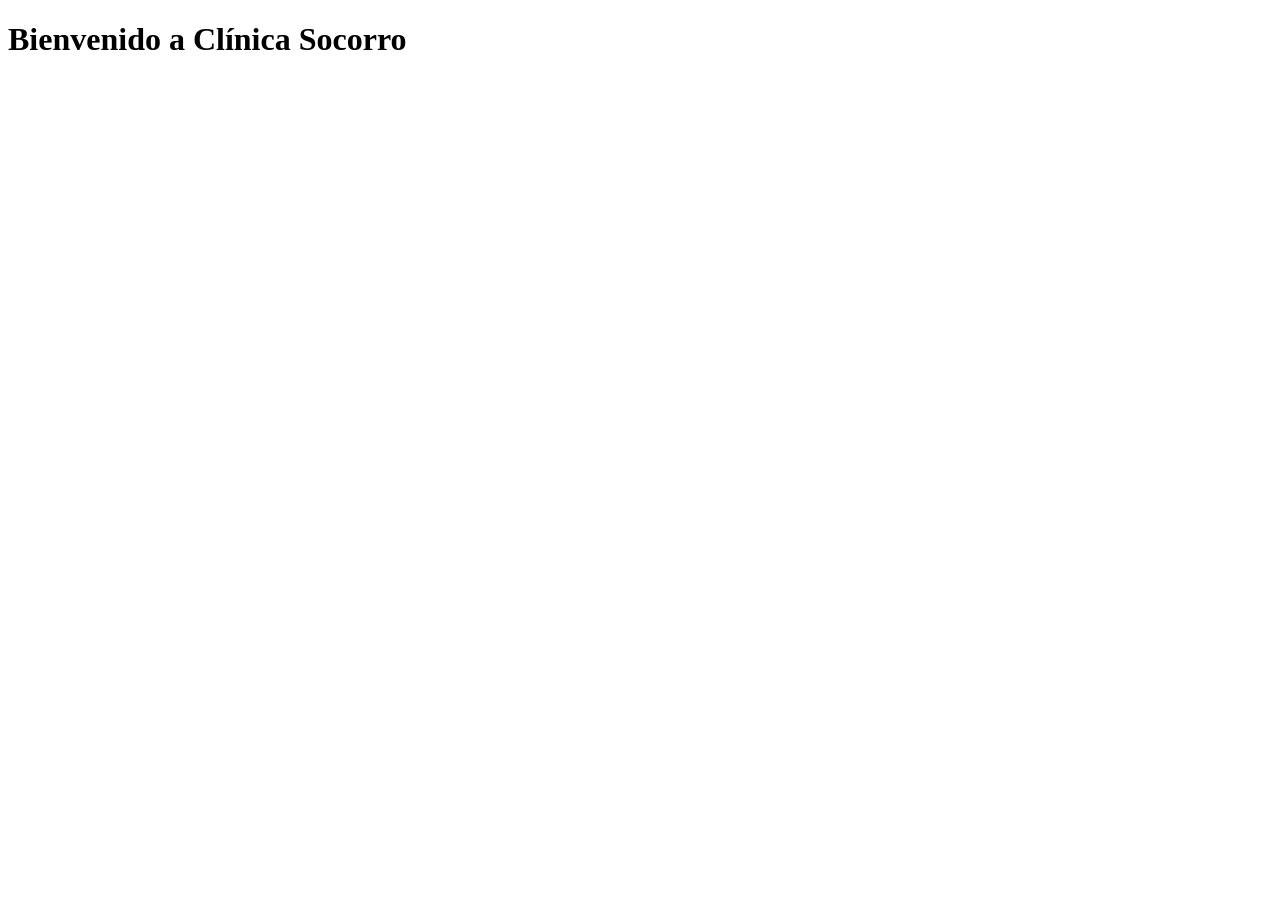
==== src/main/resources/templates/index.html @ fed302e6 "Primer commit" ====
<!DOCTYPE html>
<html xmlns:th="http://www.thymeleaf.org">
<head>
    <meta charset="UTF-8">
    <title>Clinica Socorro</title>
</head>
<body>

    <h1>Bienvenido a Clínica Socorro</h1>

</body>
</html>
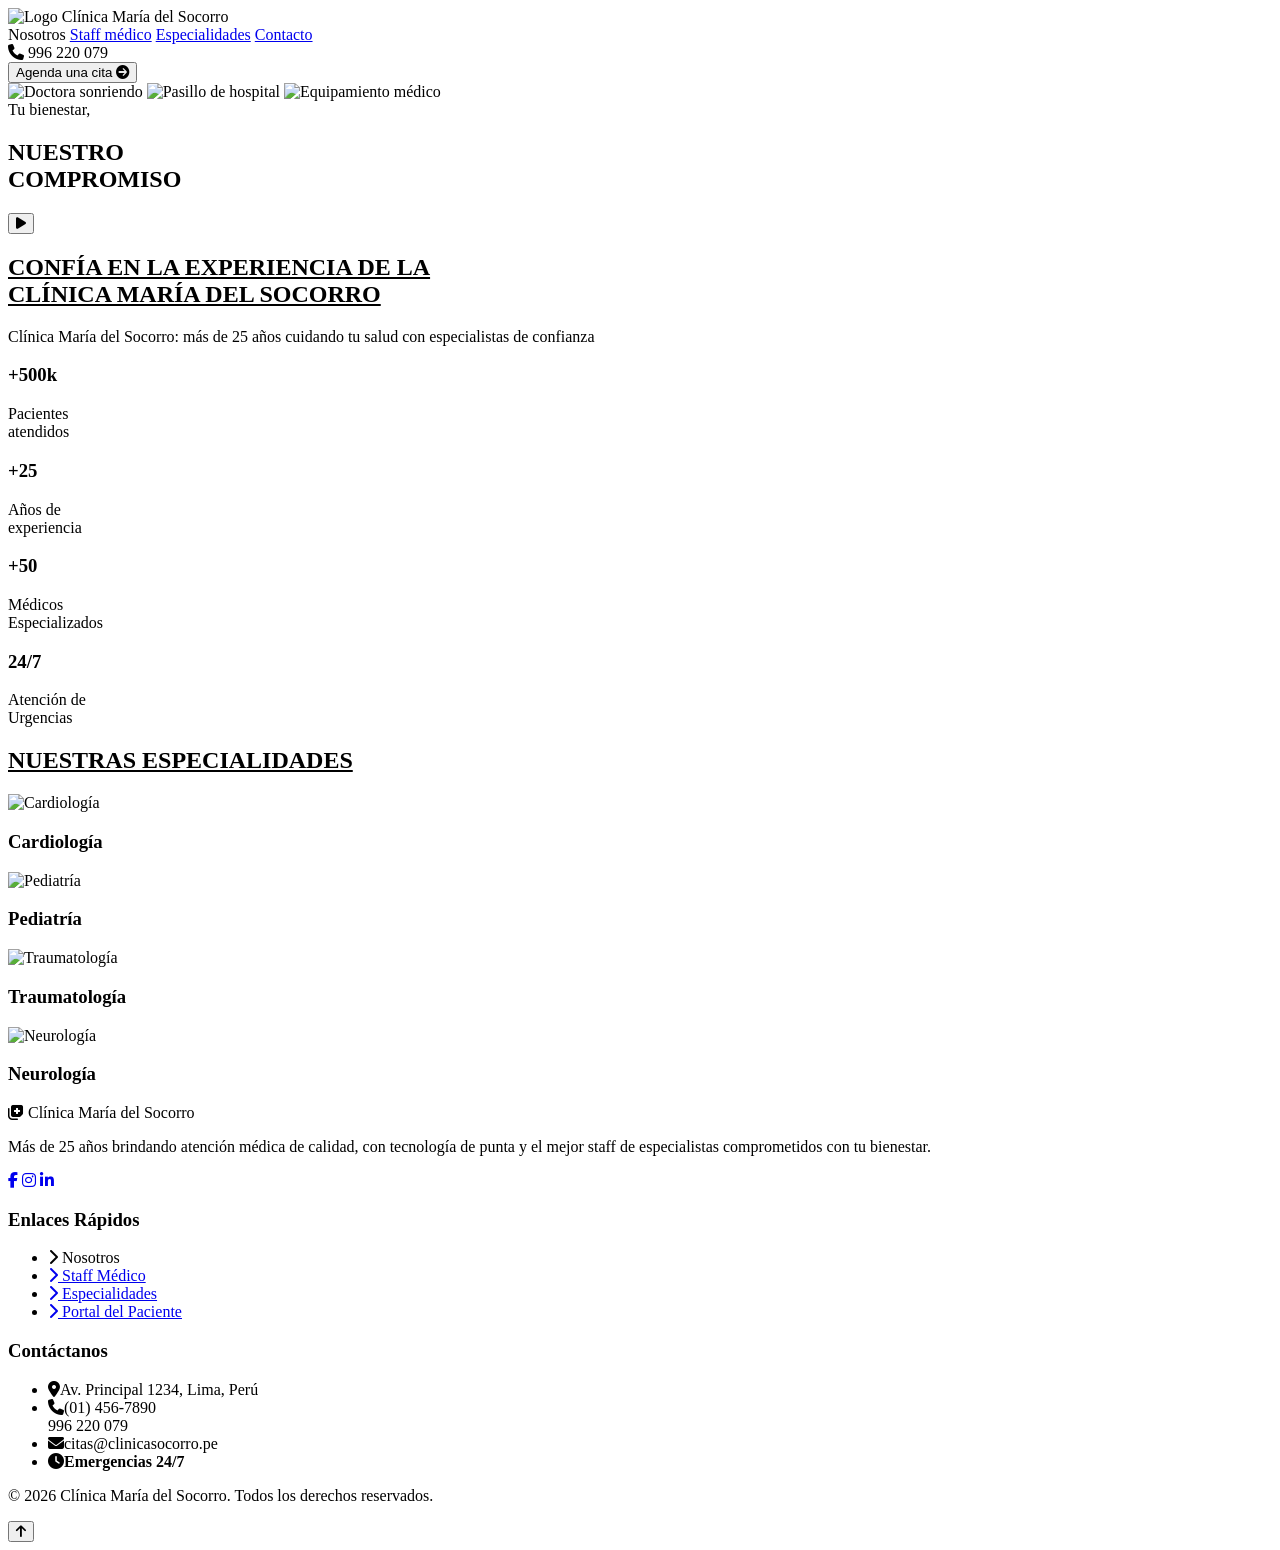
==== commit 96ac369f: "Add files via upload" ====
--- a/src/main/resources/templates/index.html
+++ b/src/main/resources/templates/index.html
@@ -1,12 +1,166 @@
 <!DOCTYPE html>
-<html xmlns:th="http://www.thymeleaf.org">
+<html lang="es" xmlns:th="http://www.thymeleaf.org">
 <head>
     <meta charset="UTF-8">
-    <title>Clinica Socorro</title>
+    <meta name="viewport" content="width=device-width, initial-scale=1.0">
+    <title>Clínica María del Socorro | Tu bienestar, nuestro compromiso</title>
+
+    <!-- Fuentes y estilos -->
+    <link href="https://fonts.googleapis.com/css2?family=Poppins:wght@300;400;500;600;700&display=swap" rel="stylesheet">
+    <link rel="stylesheet" href="https://cdnjs.cloudflare.com/ajax/libs/font-awesome/6.4.0/css/all.min.css">
+    <link rel="stylesheet" th:href="@{/css/styles.css(v=1.5)}">
 </head>
 <body>
 
-    <h1>Bienvenido a Clínica Socorro</h1>
+<!-- 1. Barra de Navegación -->
+<header class="navbar">
+    <a th:href="@{/}" class="logo">
+        <img th:src="@{/css/img/logo.png}" alt="Logo Clínica María del Socorro">
+    </a>
 
+    <nav class="nav-links-container">
+        <a th:href="@{/nosotros}">Nosotros</a>
+        <a href="#staff">Staff médico</a>
+        <a href="#especialidades">Especialidades</a>
+        <a href="#contacto">Contacto</a>
+    </nav>
+
+    <div class="nav-actions">
+        <div class="phone-contact">
+            <i class="fa-solid fa-phone"></i>
+            <span>996 220 079</span>
+        </div>
+        <button class="btn-primary">
+            Agenda una cita <i class="fa-solid fa-circle-arrow-right"></i>
+        </button>
+    </div>
+</header>
+
+<main>
+    <!-- 2. Hero Section -->
+    <section class="hero-section">
+        <div class="hero-images">
+            <img src="https://images.unsplash.com/photo-1579684385127-1ef15d508118?ixlib=rb-4.0.3&auto=format&fit=crop&w=600&q=80" alt="Doctora sonriendo" class="img-main">
+            <img src="https://images.unsplash.com/photo-1519494026892-80bbd2d6fd0d?ixlib=rb-4.0.3&auto=format&fit=crop&w=400&q=80" alt="Pasillo de hospital" class="img-sub-1">
+            <img src="https://images.unsplash.com/photo-1581595220892-b0739db3ba8c?ixlib=rb-4.0.3&auto=format&fit=crop&w=400&q=80" alt="Equipamiento médico" class="img-sub-2">
+        </div>
+
+        <div class="hero-text-block">
+            <div class="hero-content">
+                <span class="hero-subtitle">Tu bienestar,</span>
+                <h1 class="hero-title">NUESTRO<br>COMPROMISO</h1>
+            </div>
+            <button class="play-btn" aria-label="Reproducir video institucional">
+                <i class="fa-solid fa-play"></i>
+            </button>
+        </div>
+    </section>
+
+    <!-- 3. Sección de Estadísticas -->
+    <section class="stats-section">
+        <h2 class="section-title"><u>CONFÍA EN LA EXPERIENCIA DE LA<br>CLÍNICA MARÍA DEL SOCORRO</u></h2>
+        <p class="section-subtitle">Clínica María del Socorro: más de 25 años cuidando tu salud con especialistas de confianza</p>
+
+        <div class="stats-grid">
+            <article class="stat-card">
+                <h3 class="stat-number stat-salmon" th:text="${pacientes}">+500k</h3>
+                <p class="stat-label">Pacientes<br>atendidos</p>
+            </article>
+            <article class="stat-card">
+                <h3 class="stat-number stat-salmon" th:text="${experiencia}">+25</h3>
+                <p class="stat-label">Años de<br>experiencia</p>
+            </article>
+            <article class="stat-card">
+                <h3 class="stat-number stat-salmon" th:text="${medicos}">+50</h3>
+                <p class="stat-label">Médicos<br>Especializados</p>
+            </article>
+            <article class="stat-card">
+                <h3 class="stat-number stat-salmon" th:text="${urgencias}">24/7</h3>
+                <p class="stat-label">Atención de<br>Urgencias</p>
+            </article>
+        </div>
+    </section>
+
+    <!-- 4. Sección de Especialidades -->
+    <section class="specialties-section" id="especialidades">
+        <h2 class="section-title"><u>NUESTRAS ESPECIALIDADES</u></h2>
+
+        <div class="specialties-grid">
+            <article class="specialty-card">
+                <img src="https://images.unsplash.com/photo-1628348068343-c6a848d2b6dd?ixlib=rb-4.0.3&auto=format&fit=crop&w=400&q=80" alt="Cardiología">
+                <div class="specialty-info">
+                    <h3>Cardiología</h3>
+                </div>
+            </article>
+            <article class="specialty-card">
+                <img src="https://images.unsplash.com/photo-1584515933487-779824d29309?ixlib=rb-4.0.3&auto=format&fit=crop&w=400&q=80" alt="Pediatría">
+                <div class="specialty-info">
+                    <h3>Pediatría</h3>
+                </div>
+            </article>
+            <article class="specialty-card">
+                <img src="https://images.unsplash.com/photo-1579684453423-f84349ef60b0?ixlib=rb-4.0.3&auto=format&fit=crop&w=400&q=80" alt="Traumatología">
+                <div class="specialty-info">
+                    <h3>Traumatología</h3>
+                </div>
+            </article>
+            <article class="specialty-card">
+                <img src="https://images.unsplash.com/photo-1559839734-2b71ea197ec2?ixlib=rb-4.0.3&auto=format&fit=crop&w=400&q=80" alt="Neurología">
+                <div class="specialty-info">
+                    <h3>Neurología</h3>
+                </div>
+            </article>
+        </div>
+    </section>
+</main>
+
+<!-- 5. Footer (Pie de página) -->
+<footer class="footer">
+    <div class="footer-container">
+        <div class="footer-col brand-col">
+            <div class="logo footer-logo">
+                <i class="fa-solid fa-notes-medical"></i>
+                <span>Clínica María del Socorro</span>
+            </div>
+            <p class="footer-desc">Más de 25 años brindando atención médica de calidad, con tecnología de punta y el mejor staff de especialistas comprometidos con tu bienestar.</p>
+            <div class="social-links">
+                <a href="#" aria-label="Facebook"><i class="fa-brands fa-facebook-f"></i></a>
+                <a href="#" aria-label="Instagram"><i class="fa-brands fa-instagram"></i></a>
+                <a href="#" aria-label="LinkedIn"><i class="fa-brands fa-linkedin-in"></i></a>
+            </div>
+        </div>
+
+        <div class="footer-col links-col">
+            <h3>Enlaces Rápidos</h3>
+            <ul>
+                <li><a th:href="@{/nosotros}"><i class="fa-solid fa-chevron-right"></i> Nosotros</a></li>
+                <li><a href="#staff"><i class="fa-solid fa-chevron-right"></i> Staff Médico</a></li>
+                <li><a href="#especialidades"><i class="fa-solid fa-chevron-right"></i> Especialidades</a></li>
+                <li><a href="#contacto"><i class="fa-solid fa-chevron-right"></i> Portal del Paciente</a></li>
+            </ul>
+        </div>
+
+        <div class="footer-col contact-col">
+            <h3>Contáctanos</h3>
+            <ul>
+                <li><i class="fa-solid fa-location-dot"></i><span>Av. Principal 1234, Lima, Perú</span></li>
+                <li><i class="fa-solid fa-phone"></i><span>(01) 456-7890<br>996 220 079</span></li>
+                <li><i class="fa-solid fa-envelope"></i><span>citas@clinicasocorro.pe</span></li>
+                <li><i class="fa-solid fa-clock"></i><span><strong>Emergencias 24/7</strong></span></li>
+            </ul>
+        </div>
+    </div>
+    <div class="footer-bottom">
+        <p>&copy; 2026 Clínica María del Socorro. Todos los derechos reservados.</p>
+    </div>
+</footer>
+
+<!-- 6. Botón Flotante Scroll Top -->
+<button id="btnScrollTop" aria-label="Subir al inicio">
+    <i class="fa-solid fa-arrow-up"></i>
+</button>
+
+<!-- Archivo JS separado importado con Thymeleaf -->
+<script th:src="@{/css/js/main.js}"></script>
 </body>
 </html>
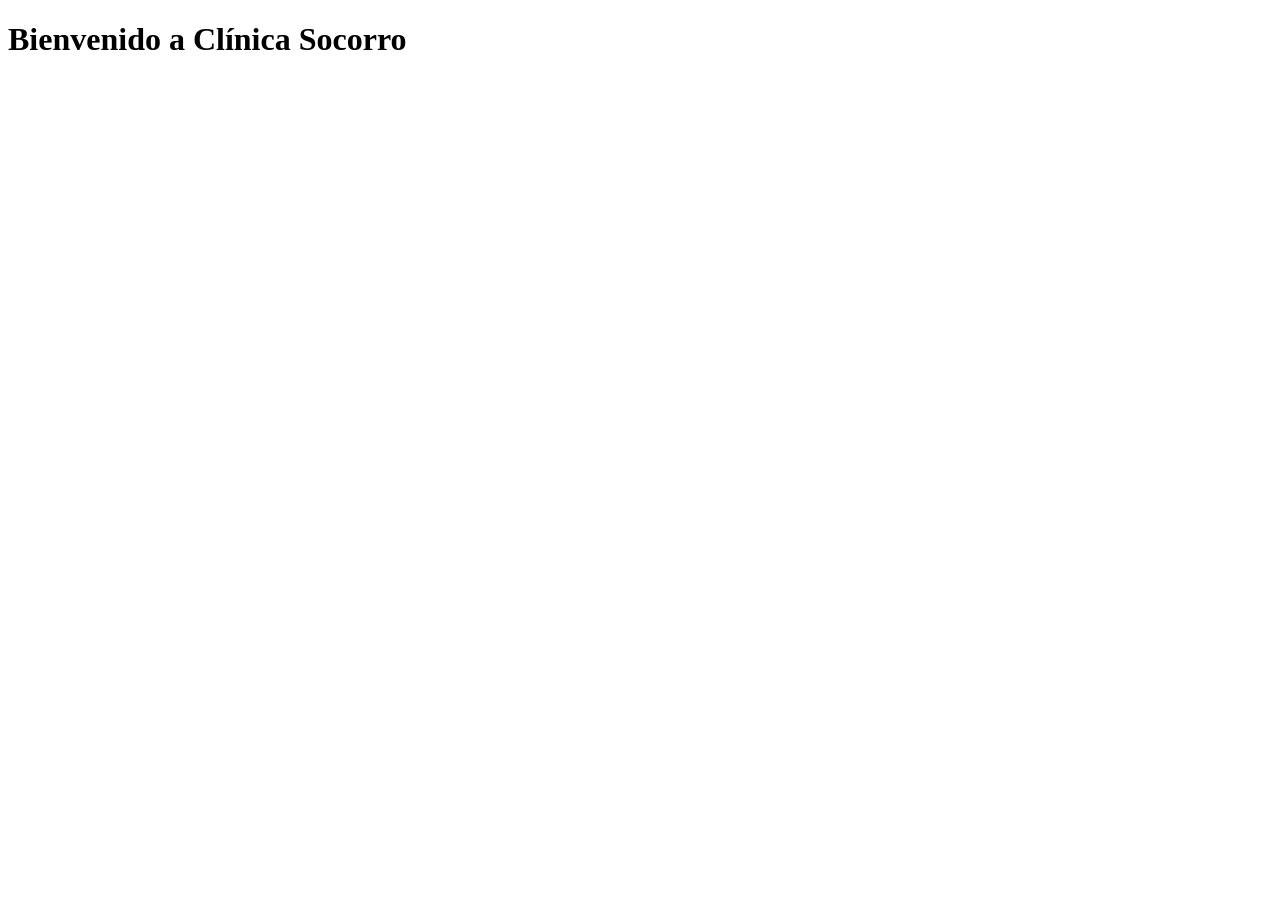
==== commit ec1d245c: "Add files via upload" ====
--- a/src/main/resources/templates/index.html
+++ b/src/main/resources/templates/index.html
@@ -1,166 +1,12 @@
 <!DOCTYPE html>
-<html lang="es" xmlns:th="http://www.thymeleaf.org">
+<html xmlns:th="http://www.thymeleaf.org">
 <head>
     <meta charset="UTF-8">
-    <meta name="viewport" content="width=device-width, initial-scale=1.0">
-    <title>Clínica María del Socorro | Tu bienestar, nuestro compromiso</title>
-
-    <!-- Fuentes y estilos -->
-    <link href="https://fonts.googleapis.com/css2?family=Poppins:wght@300;400;500;600;700&display=swap" rel="stylesheet">
-    <link rel="stylesheet" href="https://cdnjs.cloudflare.com/ajax/libs/font-awesome/6.4.0/css/all.min.css">
-    <link rel="stylesheet" th:href="@{/css/styles.css(v=1.5)}">
+    <title>Clinica Socorro</title>
 </head>
 <body>
 
-<!-- 1. Barra de Navegación -->
-<header class="navbar">
-    <a th:href="@{/}" class="logo">
-        <img th:src="@{/css/img/logo.png}" alt="Logo Clínica María del Socorro">
-    </a>
+    <h1>Bienvenido a Clínica Socorro</h1>
 
-    <nav class="nav-links-container">
-        <a th:href="@{/nosotros}">Nosotros</a>
-        <a href="#staff">Staff médico</a>
-        <a href="#especialidades">Especialidades</a>
-        <a href="#contacto">Contacto</a>
-    </nav>
-
-    <div class="nav-actions">
-        <div class="phone-contact">
-            <i class="fa-solid fa-phone"></i>
-            <span>996 220 079</span>
-        </div>
-        <button class="btn-primary">
-            Agenda una cita <i class="fa-solid fa-circle-arrow-right"></i>
-        </button>
-    </div>
-</header>
-
-<main>
-    <!-- 2. Hero Section -->
-    <section class="hero-section">
-        <div class="hero-images">
-            <img src="https://images.unsplash.com/photo-1579684385127-1ef15d508118?ixlib=rb-4.0.3&auto=format&fit=crop&w=600&q=80" alt="Doctora sonriendo" class="img-main">
-            <img src="https://images.unsplash.com/photo-1519494026892-80bbd2d6fd0d?ixlib=rb-4.0.3&auto=format&fit=crop&w=400&q=80" alt="Pasillo de hospital" class="img-sub-1">
-            <img src="https://images.unsplash.com/photo-1581595220892-b0739db3ba8c?ixlib=rb-4.0.3&auto=format&fit=crop&w=400&q=80" alt="Equipamiento médico" class="img-sub-2">
-        </div>
-
-        <div class="hero-text-block">
-            <div class="hero-content">
-                <span class="hero-subtitle">Tu bienestar,</span>
-                <h1 class="hero-title">NUESTRO<br>COMPROMISO</h1>
-            </div>
-            <button class="play-btn" aria-label="Reproducir video institucional">
-                <i class="fa-solid fa-play"></i>
-            </button>
-        </div>
-    </section>
-
-    <!-- 3. Sección de Estadísticas -->
-    <section class="stats-section">
-        <h2 class="section-title"><u>CONFÍA EN LA EXPERIENCIA DE LA<br>CLÍNICA MARÍA DEL SOCORRO</u></h2>
-        <p class="section-subtitle">Clínica María del Socorro: más de 25 años cuidando tu salud con especialistas de confianza</p>
-
-        <div class="stats-grid">
-            <article class="stat-card">
-                <h3 class="stat-number stat-salmon" th:text="${pacientes}">+500k</h3>
-                <p class="stat-label">Pacientes<br>atendidos</p>
-            </article>
-            <article class="stat-card">
-                <h3 class="stat-number stat-salmon" th:text="${experiencia}">+25</h3>
-                <p class="stat-label">Años de<br>experiencia</p>
-            </article>
-            <article class="stat-card">
-                <h3 class="stat-number stat-salmon" th:text="${medicos}">+50</h3>
-                <p class="stat-label">Médicos<br>Especializados</p>
-            </article>
-            <article class="stat-card">
-                <h3 class="stat-number stat-salmon" th:text="${urgencias}">24/7</h3>
-                <p class="stat-label">Atención de<br>Urgencias</p>
-            </article>
-        </div>
-    </section>
-
-    <!-- 4. Sección de Especialidades -->
-    <section class="specialties-section" id="especialidades">
-        <h2 class="section-title"><u>NUESTRAS ESPECIALIDADES</u></h2>
-
-        <div class="specialties-grid">
-            <article class="specialty-card">
-                <img src="https://images.unsplash.com/photo-1628348068343-c6a848d2b6dd?ixlib=rb-4.0.3&auto=format&fit=crop&w=400&q=80" alt="Cardiología">
-                <div class="specialty-info">
-                    <h3>Cardiología</h3>
-                </div>
-            </article>
-            <article class="specialty-card">
-                <img src="https://images.unsplash.com/photo-1584515933487-779824d29309?ixlib=rb-4.0.3&auto=format&fit=crop&w=400&q=80" alt="Pediatría">
-                <div class="specialty-info">
-                    <h3>Pediatría</h3>
-                </div>
-            </article>
-            <article class="specialty-card">
-                <img src="https://images.unsplash.com/photo-1579684453423-f84349ef60b0?ixlib=rb-4.0.3&auto=format&fit=crop&w=400&q=80" alt="Traumatología">
-                <div class="specialty-info">
-                    <h3>Traumatología</h3>
-                </div>
-            </article>
-            <article class="specialty-card">
-                <img src="https://images.unsplash.com/photo-1559839734-2b71ea197ec2?ixlib=rb-4.0.3&auto=format&fit=crop&w=400&q=80" alt="Neurología">
-                <div class="specialty-info">
-                    <h3>Neurología</h3>
-                </div>
-            </article>
-        </div>
-    </section>
-</main>
-
-<!-- 5. Footer (Pie de página) -->
-<footer class="footer">
-    <div class="footer-container">
-        <div class="footer-col brand-col">
-            <div class="logo footer-logo">
-                <i class="fa-solid fa-notes-medical"></i>
-                <span>Clínica María del Socorro</span>
-            </div>
-            <p class="footer-desc">Más de 25 años brindando atención médica de calidad, con tecnología de punta y el mejor staff de especialistas comprometidos con tu bienestar.</p>
-            <div class="social-links">
-                <a href="#" aria-label="Facebook"><i class="fa-brands fa-facebook-f"></i></a>
-                <a href="#" aria-label="Instagram"><i class="fa-brands fa-instagram"></i></a>
-                <a href="#" aria-label="LinkedIn"><i class="fa-brands fa-linkedin-in"></i></a>
-            </div>
-        </div>
-
-        <div class="footer-col links-col">
-            <h3>Enlaces Rápidos</h3>
-            <ul>
-                <li><a th:href="@{/nosotros}"><i class="fa-solid fa-chevron-right"></i> Nosotros</a></li>
-                <li><a href="#staff"><i class="fa-solid fa-chevron-right"></i> Staff Médico</a></li>
-                <li><a href="#especialidades"><i class="fa-solid fa-chevron-right"></i> Especialidades</a></li>
-                <li><a href="#contacto"><i class="fa-solid fa-chevron-right"></i> Portal del Paciente</a></li>
-            </ul>
-        </div>
-
-        <div class="footer-col contact-col">
-            <h3>Contáctanos</h3>
-            <ul>
-                <li><i class="fa-solid fa-location-dot"></i><span>Av. Principal 1234, Lima, Perú</span></li>
-                <li><i class="fa-solid fa-phone"></i><span>(01) 456-7890<br>996 220 079</span></li>
-                <li><i class="fa-solid fa-envelope"></i><span>citas@clinicasocorro.pe</span></li>
-                <li><i class="fa-solid fa-clock"></i><span><strong>Emergencias 24/7</strong></span></li>
-            </ul>
-        </div>
-    </div>
-    <div class="footer-bottom">
-        <p>&copy; 2026 Clínica María del Socorro. Todos los derechos reservados.</p>
-    </div>
-</footer>
-
-<!-- 6. Botón Flotante Scroll Top -->
-<button id="btnScrollTop" aria-label="Subir al inicio">
-    <i class="fa-solid fa-arrow-up"></i>
-</button>
-
-<!-- Archivo JS separado importado con Thymeleaf -->
-<script th:src="@{/css/js/main.js}"></script>
 </body>
 </html>
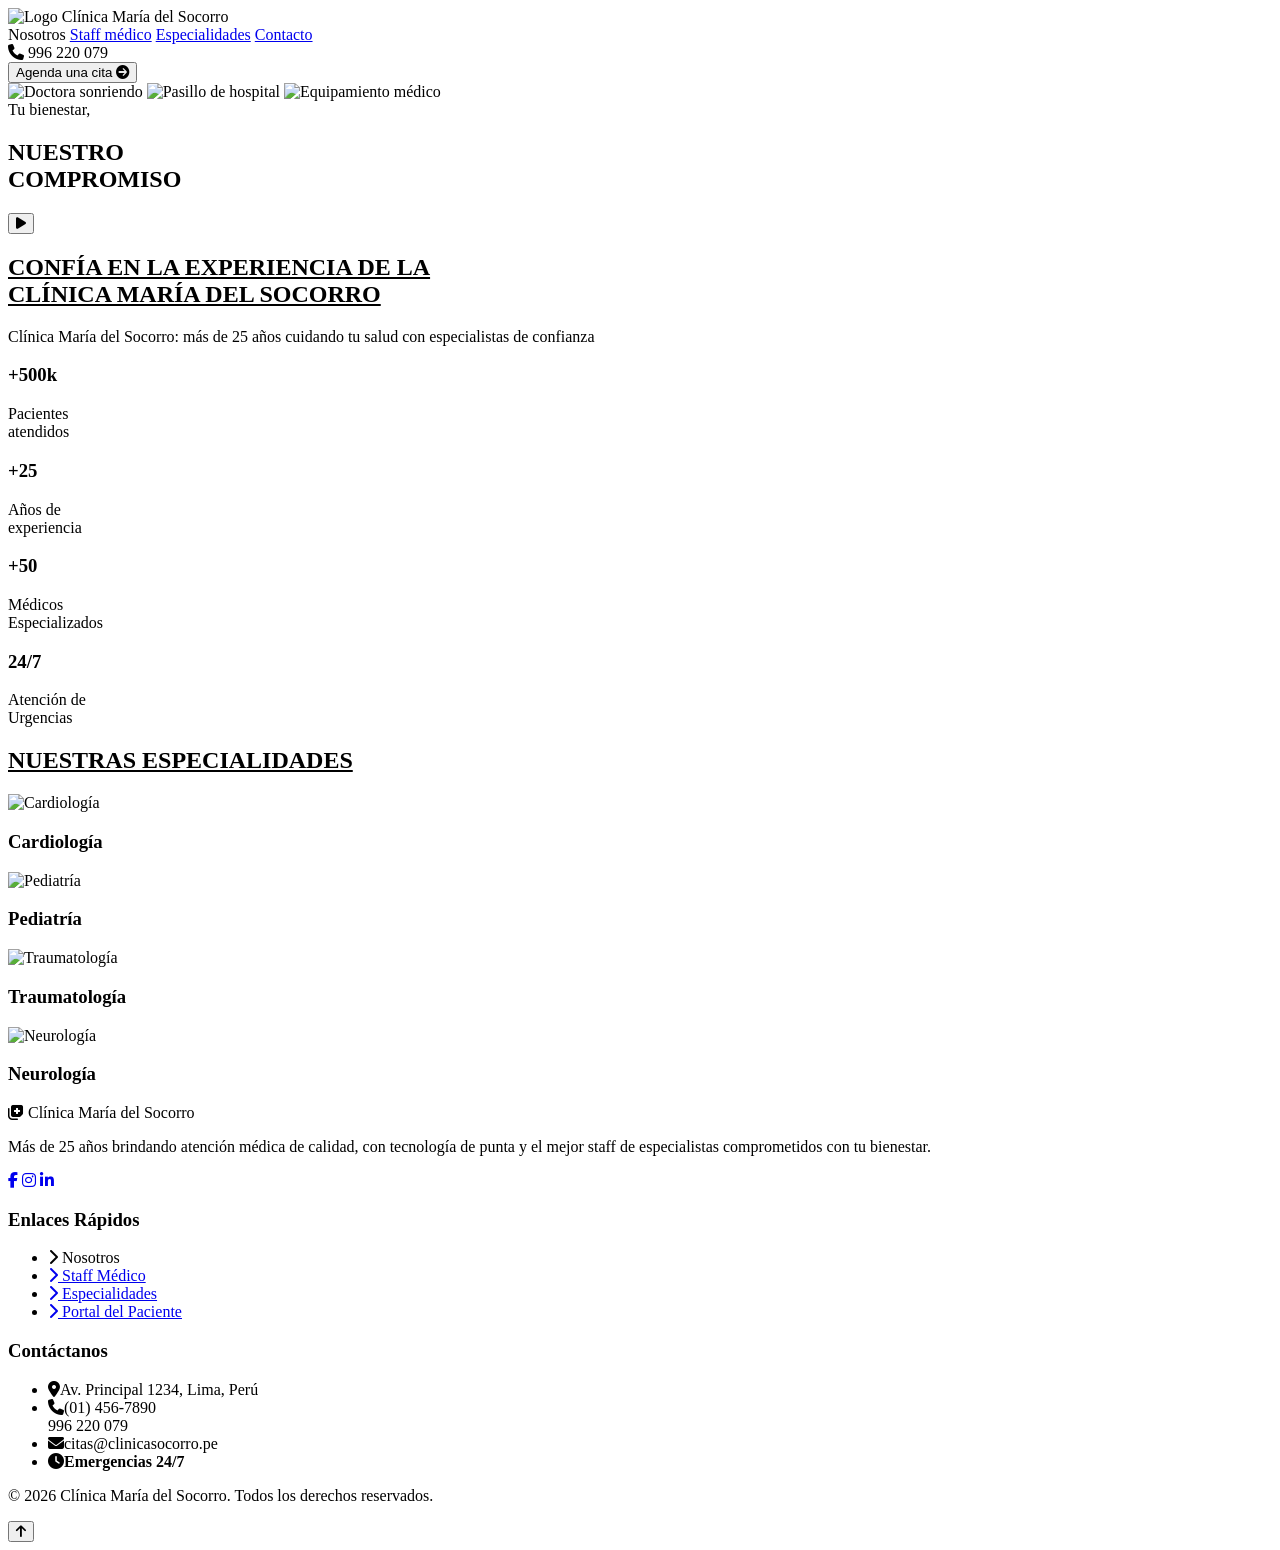
==== commit e6014219: "Visualizacion dei info general de la clinica" ====
--- a/src/main/resources/templates/index.html
+++ b/src/main/resources/templates/index.html
@@ -1,12 +1,166 @@
 <!DOCTYPE html>
-<html xmlns:th="http://www.thymeleaf.org">
+<html lang="es" xmlns:th="http://www.thymeleaf.org">
 <head>
     <meta charset="UTF-8">
-    <title>Clinica Socorro</title>
+    <meta name="viewport" content="width=device-width, initial-scale=1.0">
+    <title>Clínica María del Socorro | Tu bienestar, nuestro compromiso</title>
+
+    <!-- Fuentes y estilos -->
+    <link href="https://fonts.googleapis.com/css2?family=Poppins:wght@300;400;500;600;700&display=swap" rel="stylesheet">
+    <link rel="stylesheet" href="https://cdnjs.cloudflare.com/ajax/libs/font-awesome/6.4.0/css/all.min.css">
+    <link rel="stylesheet" th:href="@{/css/styles.css(v=1.5)}">
 </head>
 <body>
 
-    <h1>Bienvenido a Clínica Socorro</h1>
+<!-- 1. Barra de Navegación -->
+<header class="navbar">
+    <a th:href="@{/}" class="logo">
+        <img th:src="@{/css/img/logo.png}" alt="Logo Clínica María del Socorro">
+    </a>
 
+    <nav class="nav-links-container">
+        <a th:href="@{/nosotros}">Nosotros</a>
+        <a href="#staff">Staff médico</a>
+        <a href="#especialidades">Especialidades</a>
+        <a href="#contacto">Contacto</a>
+    </nav>
+
+    <div class="nav-actions">
+        <div class="phone-contact">
+            <i class="fa-solid fa-phone"></i>
+            <span>996 220 079</span>
+        </div>
+        <button class="btn-primary">
+            Agenda una cita <i class="fa-solid fa-circle-arrow-right"></i>
+        </button>
+    </div>
+</header>
+
+<main>
+    <!-- 2. Hero Section -->
+    <section class="hero-section">
+        <div class="hero-images">
+            <img src="https://images.unsplash.com/photo-1579684385127-1ef15d508118?ixlib=rb-4.0.3&auto=format&fit=crop&w=600&q=80" alt="Doctora sonriendo" class="img-main">
+            <img src="https://images.unsplash.com/photo-1519494026892-80bbd2d6fd0d?ixlib=rb-4.0.3&auto=format&fit=crop&w=400&q=80" alt="Pasillo de hospital" class="img-sub-1">
+            <img src="https://images.unsplash.com/photo-1581595220892-b0739db3ba8c?ixlib=rb-4.0.3&auto=format&fit=crop&w=400&q=80" alt="Equipamiento médico" class="img-sub-2">
+        </div>
+
+        <div class="hero-text-block">
+            <div class="hero-content">
+                <span class="hero-subtitle">Tu bienestar,</span>
+                <h1 class="hero-title">NUESTRO<br>COMPROMISO</h1>
+            </div>
+            <button class="play-btn" aria-label="Reproducir video institucional">
+                <i class="fa-solid fa-play"></i>
+            </button>
+        </div>
+    </section>
+
+    <!-- 3. Sección de Estadísticas -->
+    <section class="stats-section">
+        <h2 class="section-title"><u>CONFÍA EN LA EXPERIENCIA DE LA<br>CLÍNICA MARÍA DEL SOCORRO</u></h2>
+        <p class="section-subtitle">Clínica María del Socorro: más de 25 años cuidando tu salud con especialistas de confianza</p>
+
+        <div class="stats-grid">
+            <article class="stat-card">
+                <h3 class="stat-number stat-salmon" th:text="${pacientes}">+500k</h3>
+                <p class="stat-label">Pacientes<br>atendidos</p>
+            </article>
+            <article class="stat-card">
+                <h3 class="stat-number stat-salmon" th:text="${experiencia}">+25</h3>
+                <p class="stat-label">Años de<br>experiencia</p>
+            </article>
+            <article class="stat-card">
+                <h3 class="stat-number stat-salmon" th:text="${medicos}">+50</h3>
+                <p class="stat-label">Médicos<br>Especializados</p>
+            </article>
+            <article class="stat-card">
+                <h3 class="stat-number stat-salmon" th:text="${urgencias}">24/7</h3>
+                <p class="stat-label">Atención de<br>Urgencias</p>
+            </article>
+        </div>
+    </section>
+
+    <!-- 4. Sección de Especialidades -->
+    <section class="specialties-section" id="especialidades">
+        <h2 class="section-title"><u>NUESTRAS ESPECIALIDADES</u></h2>
+
+        <div class="specialties-grid">
+            <article class="specialty-card">
+                <img src="https://images.unsplash.com/photo-1628348068343-c6a848d2b6dd?ixlib=rb-4.0.3&auto=format&fit=crop&w=400&q=80" alt="Cardiología">
+                <div class="specialty-info">
+                    <h3>Cardiología</h3>
+                </div>
+            </article>
+            <article class="specialty-card">
+                <img src="https://images.unsplash.com/photo-1584515933487-779824d29309?ixlib=rb-4.0.3&auto=format&fit=crop&w=400&q=80" alt="Pediatría">
+                <div class="specialty-info">
+                    <h3>Pediatría</h3>
+                </div>
+            </article>
+            <article class="specialty-card">
+                <img src="https://images.unsplash.com/photo-1579684453423-f84349ef60b0?ixlib=rb-4.0.3&auto=format&fit=crop&w=400&q=80" alt="Traumatología">
+                <div class="specialty-info">
+                    <h3>Traumatología</h3>
+                </div>
+            </article>
+            <article class="specialty-card">
+                <img src="https://images.unsplash.com/photo-1559839734-2b71ea197ec2?ixlib=rb-4.0.3&auto=format&fit=crop&w=400&q=80" alt="Neurología">
+                <div class="specialty-info">
+                    <h3>Neurología</h3>
+                </div>
+            </article>
+        </div>
+    </section>
+</main>
+
+<!-- 5. Footer (Pie de página) -->
+<footer class="footer">
+    <div class="footer-container">
+        <div class="footer-col brand-col">
+            <div class="logo footer-logo">
+                <i class="fa-solid fa-notes-medical"></i>
+                <span>Clínica María del Socorro</span>
+            </div>
+            <p class="footer-desc">Más de 25 años brindando atención médica de calidad, con tecnología de punta y el mejor staff de especialistas comprometidos con tu bienestar.</p>
+            <div class="social-links">
+                <a href="#" aria-label="Facebook"><i class="fa-brands fa-facebook-f"></i></a>
+                <a href="#" aria-label="Instagram"><i class="fa-brands fa-instagram"></i></a>
+                <a href="#" aria-label="LinkedIn"><i class="fa-brands fa-linkedin-in"></i></a>
+            </div>
+        </div>
+
+        <div class="footer-col links-col">
+            <h3>Enlaces Rápidos</h3>
+            <ul>
+                <li><a th:href="@{/nosotros}"><i class="fa-solid fa-chevron-right"></i> Nosotros</a></li>
+                <li><a href="#staff"><i class="fa-solid fa-chevron-right"></i> Staff Médico</a></li>
+                <li><a href="#especialidades"><i class="fa-solid fa-chevron-right"></i> Especialidades</a></li>
+                <li><a href="#contacto"><i class="fa-solid fa-chevron-right"></i> Portal del Paciente</a></li>
+            </ul>
+        </div>
+
+        <div class="footer-col contact-col">
+            <h3>Contáctanos</h3>
+            <ul>
+                <li><i class="fa-solid fa-location-dot"></i><span>Av. Principal 1234, Lima, Perú</span></li>
+                <li><i class="fa-solid fa-phone"></i><span>(01) 456-7890<br>996 220 079</span></li>
+                <li><i class="fa-solid fa-envelope"></i><span>citas@clinicasocorro.pe</span></li>
+                <li><i class="fa-solid fa-clock"></i><span><strong>Emergencias 24/7</strong></span></li>
+            </ul>
+        </div>
+    </div>
+    <div class="footer-bottom">
+        <p>&copy; 2026 Clínica María del Socorro. Todos los derechos reservados.</p>
+    </div>
+</footer>
+
+<!-- 6. Botón Flotante Scroll Top -->
+<button id="btnScrollTop" aria-label="Subir al inicio">
+    <i class="fa-solid fa-arrow-up"></i>
+</button>
+
+<!-- Archivo JS separado importado con Thymeleaf -->
+<script th:src="@{/css/js/main.js}"></script>
 </body>
 </html>
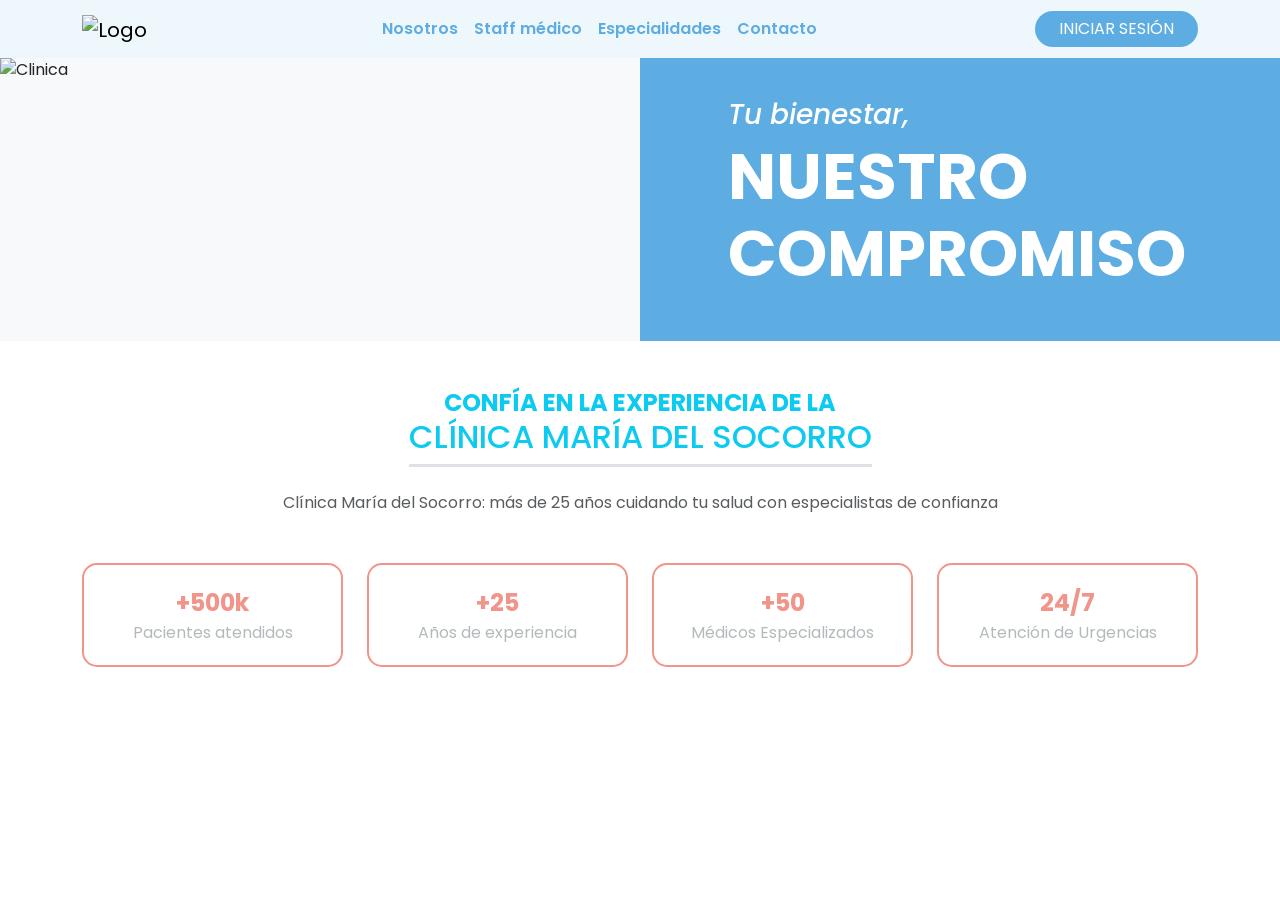
==== commit 1b7fb499: "VistaDeStafMedico" ====
--- a/src/main/resources/templates/index.html
+++ b/src/main/resources/templates/index.html
@@ -1,166 +1,96 @@
 <!DOCTYPE html>
-<html lang="es" xmlns:th="http://www.thymeleaf.org">
+<html xmlns:th="http://www.thymeleaf.org">
 <head>
     <meta charset="UTF-8">
     <meta name="viewport" content="width=device-width, initial-scale=1.0">
-    <title>Clínica María del Socorro | Tu bienestar, nuestro compromiso</title>
-
-    <!-- Fuentes y estilos -->
-    <link href="https://fonts.googleapis.com/css2?family=Poppins:wght@300;400;500;600;700&display=swap" rel="stylesheet">
-    <link rel="stylesheet" href="https://cdnjs.cloudflare.com/ajax/libs/font-awesome/6.4.0/css/all.min.css">
-    <link rel="stylesheet" th:href="@{/css/styles.css(v=1.5)}">
+    <title>Clínica María del Socorro</title>
+    <link href="https://cdn.jsdelivr.net/npm/bootstrap@5.3.0/dist/css/bootstrap.min.css" rel="stylesheet">
+    <link href="https://fonts.googleapis.com/css2?family=Poppins:wght@400;600;700&display=swap" rel="stylesheet">
+    <style>
+        body { font-family: 'Poppins', sans-serif; }
+        .navbar { background-color: #eef7fb; }
+        .nav-link { color: #5dade2 !important; font-weight: 600; }
+        .btn-primary-custom { background-color: #5dade2; border: none; color: white; border-radius: 20px; }
+        .hero-section { background-color: #f8f9fa; padding: 0; position: relative; overflow: hidden; }
+        .hero-banner { background-color: #5dade2; color: white; padding: 40px; border-radius: 0; }
+        .text-pink { color: #f1948a; }
+        .stat-card { border: 2px solid #f1948a; border-radius: 15px; padding: 20px; text-align: center; color: #b2babb; }
+        .stat-number { color: #f1948a; font-weight: 700; font-size: 1.5rem; display: block; }
+    </style>
 </head>
 <body>
 
-<!-- 1. Barra de Navegación -->
-<header class="navbar">
-    <a th:href="@{/}" class="logo">
-        <img th:src="@{/css/img/logo.png}" alt="Logo Clínica María del Socorro">
-    </a>
-
-    <nav class="nav-links-container">
-        <a th:href="@{/nosotros}">Nosotros</a>
-        <a href="#staff">Staff médico</a>
-        <a href="#especialidades">Especialidades</a>
-        <a href="#contacto">Contacto</a>
+    <nav class="navbar navbar-expand-lg sticky-top">
+        <div class="container">
+            <a class="navbar-brand" href="#">
+                <img src="https://via.placeholder.com/150x50?text=Logo+Clinica" alt="Logo" height="50">
+            </a>
+            <div class="collapse navbar-collapse justify-content-center">
+                <ul class="navbar-nav">
+                    <li class="nav-item"><a class="nav-link" href="#">Nosotros</a></li>
+                    <li class="nav-item"><a class="nav-link" th:href="@{/staff}">Staff médico</a></li>
+                    <li class="nav-item"><a class="nav-link" href="#">Especialidades</a></li>
+                    <li class="nav-item"><a class="nav-link" href="#">Contacto</a></li>
+                </ul>
+            </div>
+            <div class="d-flex align-items-center">
+                <!-- <span class="me-3 text-muted">996 220 079</span> -->
+                <!-- <button class="btn btn-primary-custom px-4">INICIAR SESIÓN</button> -->
+                <a th:href="@{/login}" class="btn btn-primary-custom px-4 text-decoration-none">INICIAR SESIÓN</a>
+            </div>
+        </div>
     </nav>
 
-    <div class="nav-actions">
-        <div class="phone-contact">
-            <i class="fa-solid fa-phone"></i>
-            <span>996 220 079</span>
-        </div>
-        <button class="btn-primary">
-            Agenda una cita <i class="fa-solid fa-circle-arrow-right"></i>
-        </button>
-    </div>
-</header>
-
-<main>
-    <!-- 2. Hero Section -->
     <section class="hero-section">
-        <div class="hero-images">
-            <img src="https://images.unsplash.com/photo-1579684385127-1ef15d508118?ixlib=rb-4.0.3&auto=format&fit=crop&w=600&q=80" alt="Doctora sonriendo" class="img-main">
-            <img src="https://images.unsplash.com/photo-1519494026892-80bbd2d6fd0d?ixlib=rb-4.0.3&auto=format&fit=crop&w=400&q=80" alt="Pasillo de hospital" class="img-sub-1">
-            <img src="https://images.unsplash.com/photo-1581595220892-b0739db3ba8c?ixlib=rb-4.0.3&auto=format&fit=crop&w=400&q=80" alt="Equipamiento médico" class="img-sub-2">
-        </div>
-
-        <div class="hero-text-block">
-            <div class="hero-content">
-                <span class="hero-subtitle">Tu bienestar,</span>
-                <h1 class="hero-title">NUESTRO<br>COMPROMISO</h1>
+        <div class="container-fluid p-0">
+            <div class="row g-0">
+                <div class="col-md-6">
+                    <img src="https://via.placeholder.com/800x600?text=Imagen+Clinica" class="img-fluid w-100" alt="Clinica">
+                </div>
+                <div class="col-md-6 d-flex align-items-center hero-banner">
+                    <div class="ps-5">
+                        <h3 class="fst-italic">Tu bienestar,</h3>
+                        <h1 class="display-3 fw-bold">NUESTRO COMPROMISO</h1>
+                    </div>
+                </div>
             </div>
-            <button class="play-btn" aria-label="Reproducir video institucional">
-                <i class="fa-solid fa-play"></i>
-            </button>
         </div>
     </section>
 
-    <!-- 3. Sección de Estadísticas -->
-    <section class="stats-section">
-        <h2 class="section-title"><u>CONFÍA EN LA EXPERIENCIA DE LA<br>CLÍNICA MARÍA DEL SOCORRO</u></h2>
-        <p class="section-subtitle">Clínica María del Socorro: más de 25 años cuidando tu salud con especialistas de confianza</p>
-
-        <div class="stats-grid">
-            <article class="stat-card">
-                <h3 class="stat-number stat-salmon" th:text="${pacientes}">+500k</h3>
-                <p class="stat-label">Pacientes<br>atendidos</p>
-            </article>
-            <article class="stat-card">
-                <h3 class="stat-number stat-salmon" th:text="${experiencia}">+25</h3>
-                <p class="stat-label">Años de<br>experiencia</p>
-            </article>
-            <article class="stat-card">
-                <h3 class="stat-number stat-salmon" th:text="${medicos}">+50</h3>
-                <p class="stat-label">Médicos<br>Especializados</p>
-            </article>
-            <article class="stat-card">
-                <h3 class="stat-number stat-salmon" th:text="${urgencias}">24/7</h3>
-                <p class="stat-label">Atención de<br>Urgencias</p>
-            </article>
+    <section class="container my-5 text-center">
+        <h4 class="text-info fw-bold text-uppercase border-bottom d-inline-block pb-2 mb-4" style="border-width: 3px !important;">
+            Confía en la experiencia de la <br> <span class="h2">CLÍNICA MARÍA DEL SOCORRO</span>
+        </h4>
+        <p class="text-muted mb-5">Clínica María del Socorro: más de 25 años cuidando tu salud con especialistas de confianza</p>
+        
+        <div class="row g-4">
+            <div class="col-6 col-md-3">
+                <div class="stat-card">
+                    <span class="stat-number">+500k</span>
+                    Pacientes atendidos
+                </div>
+            </div>
+            <div class="col-6 col-md-3">
+                <div class="stat-card">
+                    <span class="stat-number">+25</span>
+                    Años de experiencia
+                </div>
+            </div>
+            <div class="col-6 col-md-3">
+                <div class="stat-card">
+                    <span class="stat-number">+50</span>
+                    Médicos Especializados
+                </div>
+            </div>
+            <div class="col-6 col-md-3">
+                <div class="stat-card">
+                    <span class="stat-number">24/7</span>
+                    Atención de Urgencias
+                </div>
+            </div>
         </div>
     </section>
 
-    <!-- 4. Sección de Especialidades -->
-    <section class="specialties-section" id="especialidades">
-        <h2 class="section-title"><u>NUESTRAS ESPECIALIDADES</u></h2>
-
-        <div class="specialties-grid">
-            <article class="specialty-card">
-                <img src="https://images.unsplash.com/photo-1628348068343-c6a848d2b6dd?ixlib=rb-4.0.3&auto=format&fit=crop&w=400&q=80" alt="Cardiología">
-                <div class="specialty-info">
-                    <h3>Cardiología</h3>
-                </div>
-            </article>
-            <article class="specialty-card">
-                <img src="https://images.unsplash.com/photo-1584515933487-779824d29309?ixlib=rb-4.0.3&auto=format&fit=crop&w=400&q=80" alt="Pediatría">
-                <div class="specialty-info">
-                    <h3>Pediatría</h3>
-                </div>
-            </article>
-            <article class="specialty-card">
-                <img src="https://images.unsplash.com/photo-1579684453423-f84349ef60b0?ixlib=rb-4.0.3&auto=format&fit=crop&w=400&q=80" alt="Traumatología">
-                <div class="specialty-info">
-                    <h3>Traumatología</h3>
-                </div>
-            </article>
-            <article class="specialty-card">
-                <img src="https://images.unsplash.com/photo-1559839734-2b71ea197ec2?ixlib=rb-4.0.3&auto=format&fit=crop&w=400&q=80" alt="Neurología">
-                <div class="specialty-info">
-                    <h3>Neurología</h3>
-                </div>
-            </article>
-        </div>
-    </section>
-</main>
-
-<!-- 5. Footer (Pie de página) -->
-<footer class="footer">
-    <div class="footer-container">
-        <div class="footer-col brand-col">
-            <div class="logo footer-logo">
-                <i class="fa-solid fa-notes-medical"></i>
-                <span>Clínica María del Socorro</span>
-            </div>
-            <p class="footer-desc">Más de 25 años brindando atención médica de calidad, con tecnología de punta y el mejor staff de especialistas comprometidos con tu bienestar.</p>
-            <div class="social-links">
-                <a href="#" aria-label="Facebook"><i class="fa-brands fa-facebook-f"></i></a>
-                <a href="#" aria-label="Instagram"><i class="fa-brands fa-instagram"></i></a>
-                <a href="#" aria-label="LinkedIn"><i class="fa-brands fa-linkedin-in"></i></a>
-            </div>
-        </div>
-
-        <div class="footer-col links-col">
-            <h3>Enlaces Rápidos</h3>
-            <ul>
-                <li><a th:href="@{/nosotros}"><i class="fa-solid fa-chevron-right"></i> Nosotros</a></li>
-                <li><a href="#staff"><i class="fa-solid fa-chevron-right"></i> Staff Médico</a></li>
-                <li><a href="#especialidades"><i class="fa-solid fa-chevron-right"></i> Especialidades</a></li>
-                <li><a href="#contacto"><i class="fa-solid fa-chevron-right"></i> Portal del Paciente</a></li>
-            </ul>
-        </div>
-
-        <div class="footer-col contact-col">
-            <h3>Contáctanos</h3>
-            <ul>
-                <li><i class="fa-solid fa-location-dot"></i><span>Av. Principal 1234, Lima, Perú</span></li>
-                <li><i class="fa-solid fa-phone"></i><span>(01) 456-7890<br>996 220 079</span></li>
-                <li><i class="fa-solid fa-envelope"></i><span>citas@clinicasocorro.pe</span></li>
-                <li><i class="fa-solid fa-clock"></i><span><strong>Emergencias 24/7</strong></span></li>
-            </ul>
-        </div>
-    </div>
-    <div class="footer-bottom">
-        <p>&copy; 2026 Clínica María del Socorro. Todos los derechos reservados.</p>
-    </div>
-</footer>
-
-<!-- 6. Botón Flotante Scroll Top -->
-<button id="btnScrollTop" aria-label="Subir al inicio">
-    <i class="fa-solid fa-arrow-up"></i>
-</button>
-
-<!-- Archivo JS separado importado con Thymeleaf -->
-<script th:src="@{/css/js/main.js}"></script>
+    <script src="https://cdn.jsdelivr.net/npm/bootstrap@5.3.0/dist/js/bootstrap.bundle.min.js"></script>
 </body>
 </html>
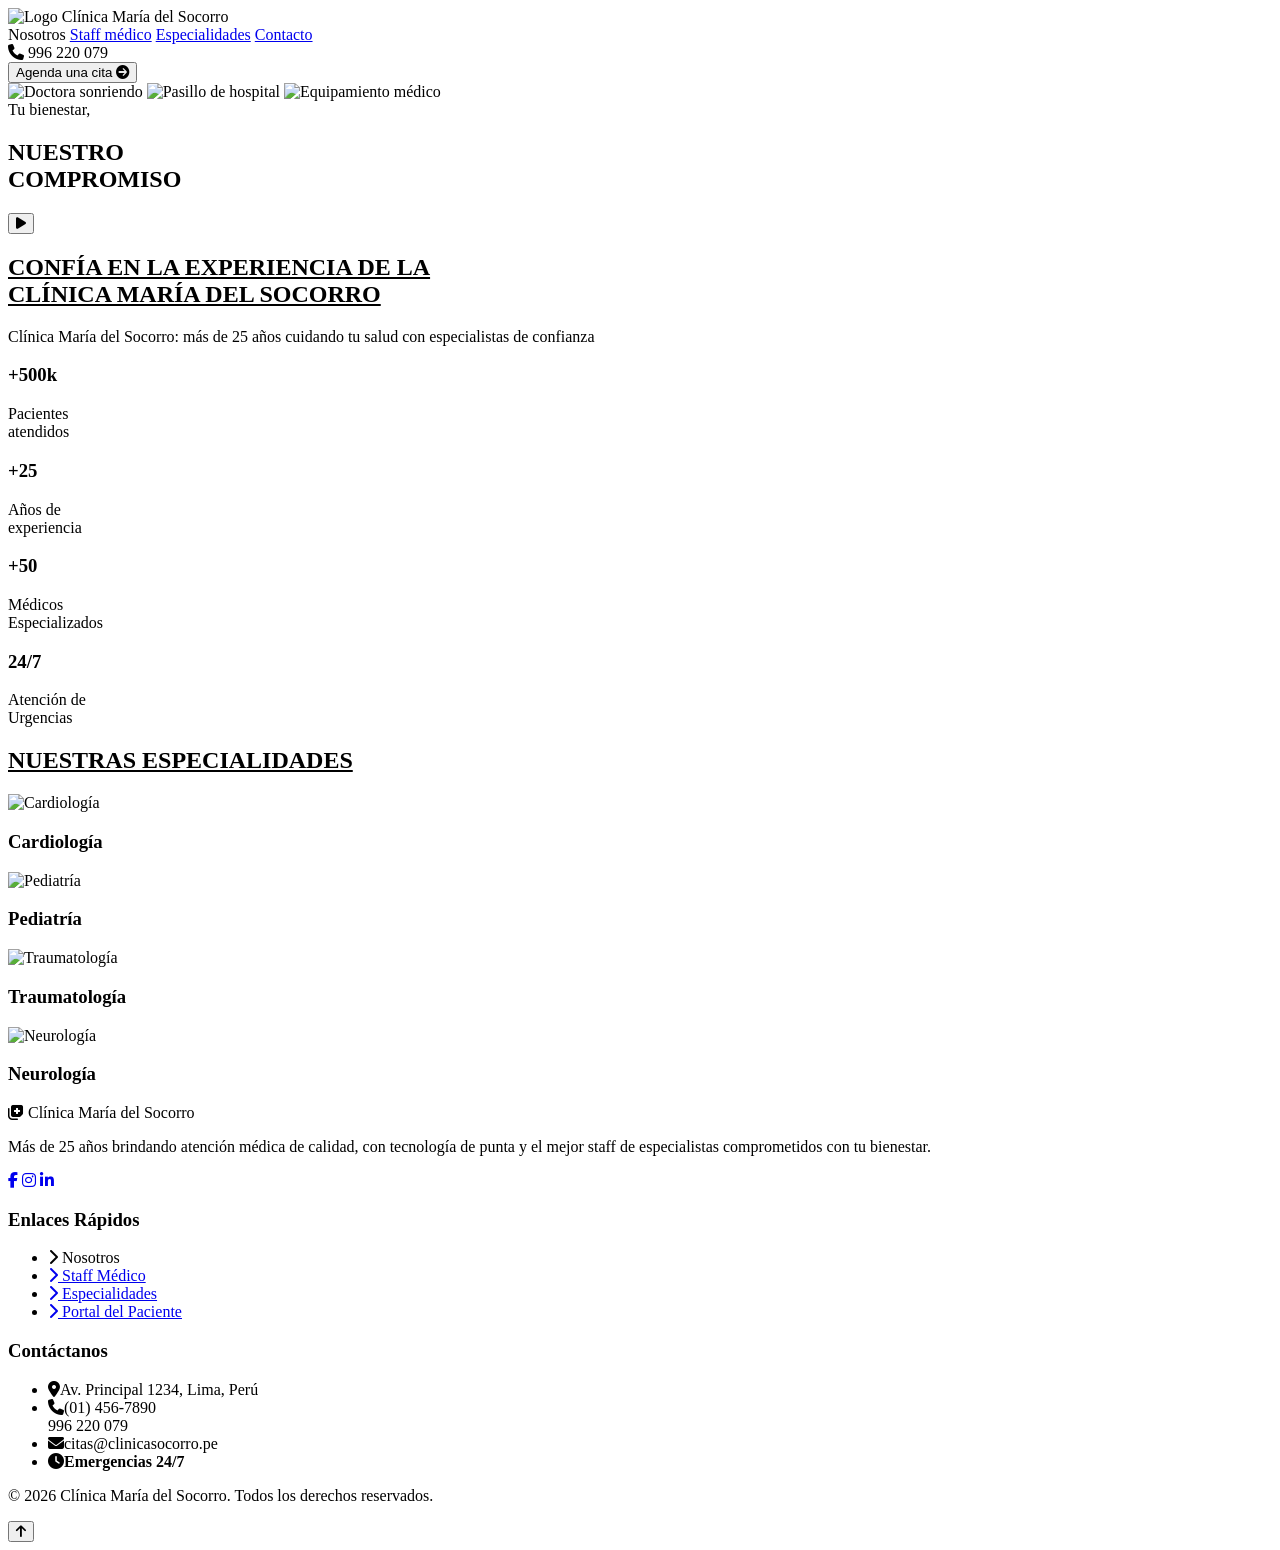
==== commit 480ead57: "Restaurar archivos de Raquel - Recuperar CSS, JS, templates y controller" ====
--- a/src/main/resources/templates/index.html
+++ b/src/main/resources/templates/index.html
@@ -1,96 +1,166 @@
 <!DOCTYPE html>
-<html xmlns:th="http://www.thymeleaf.org">
+<html lang="es" xmlns:th="http://www.thymeleaf.org">
 <head>
     <meta charset="UTF-8">
     <meta name="viewport" content="width=device-width, initial-scale=1.0">
-    <title>Clínica María del Socorro</title>
-    <link href="https://cdn.jsdelivr.net/npm/bootstrap@5.3.0/dist/css/bootstrap.min.css" rel="stylesheet">
-    <link href="https://fonts.googleapis.com/css2?family=Poppins:wght@400;600;700&display=swap" rel="stylesheet">
-    <style>
-        body { font-family: 'Poppins', sans-serif; }
-        .navbar { background-color: #eef7fb; }
-        .nav-link { color: #5dade2 !important; font-weight: 600; }
-        .btn-primary-custom { background-color: #5dade2; border: none; color: white; border-radius: 20px; }
-        .hero-section { background-color: #f8f9fa; padding: 0; position: relative; overflow: hidden; }
-        .hero-banner { background-color: #5dade2; color: white; padding: 40px; border-radius: 0; }
-        .text-pink { color: #f1948a; }
-        .stat-card { border: 2px solid #f1948a; border-radius: 15px; padding: 20px; text-align: center; color: #b2babb; }
-        .stat-number { color: #f1948a; font-weight: 700; font-size: 1.5rem; display: block; }
-    </style>
+    <title>Clínica María del Socorro | Tu bienestar, nuestro compromiso</title>
+
+    <!-- Fuentes y estilos -->
+    <link href="https://fonts.googleapis.com/css2?family=Poppins:wght@300;400;500;600;700&display=swap" rel="stylesheet">
+    <link rel="stylesheet" href="https://cdnjs.cloudflare.com/ajax/libs/font-awesome/6.4.0/css/all.min.css">
+    <link rel="stylesheet" th:href="@{/css/styles.css(v=1.5)}">
 </head>
 <body>
 
-    <nav class="navbar navbar-expand-lg sticky-top">
-        <div class="container">
-            <a class="navbar-brand" href="#">
-                <img src="https://via.placeholder.com/150x50?text=Logo+Clinica" alt="Logo" height="50">
-            </a>
-            <div class="collapse navbar-collapse justify-content-center">
-                <ul class="navbar-nav">
-                    <li class="nav-item"><a class="nav-link" href="#">Nosotros</a></li>
-                    <li class="nav-item"><a class="nav-link" th:href="@{/staff}">Staff médico</a></li>
-                    <li class="nav-item"><a class="nav-link" href="#">Especialidades</a></li>
-                    <li class="nav-item"><a class="nav-link" href="#">Contacto</a></li>
-                </ul>
-            </div>
-            <div class="d-flex align-items-center">
-                <!-- <span class="me-3 text-muted">996 220 079</span> -->
-                <!-- <button class="btn btn-primary-custom px-4">INICIAR SESIÓN</button> -->
-                <a th:href="@{/login}" class="btn btn-primary-custom px-4 text-decoration-none">INICIAR SESIÓN</a>
-            </div>
-        </div>
+<!-- 1. Barra de Navegación -->
+<header class="navbar">
+    <a th:href="@{/}" class="logo">
+        <img th:src="@{/css/img/logo.png}" alt="Logo Clínica María del Socorro">
+    </a>
+
+    <nav class="nav-links-container">
+        <a th:href="@{/nosotros}">Nosotros</a>
+        <a href="#staff">Staff médico</a>
+        <a href="#especialidades">Especialidades</a>
+        <a href="#contacto">Contacto</a>
     </nav>
 
+    <div class="nav-actions">
+        <div class="phone-contact">
+            <i class="fa-solid fa-phone"></i>
+            <span>996 220 079</span>
+        </div>
+        <button class="btn-primary">
+            Agenda una cita <i class="fa-solid fa-circle-arrow-right"></i>
+        </button>
+    </div>
+</header>
+
+<main>
+    <!-- 2. Hero Section -->
     <section class="hero-section">
-        <div class="container-fluid p-0">
-            <div class="row g-0">
-                <div class="col-md-6">
-                    <img src="https://via.placeholder.com/800x600?text=Imagen+Clinica" class="img-fluid w-100" alt="Clinica">
-                </div>
-                <div class="col-md-6 d-flex align-items-center hero-banner">
-                    <div class="ps-5">
-                        <h3 class="fst-italic">Tu bienestar,</h3>
-                        <h1 class="display-3 fw-bold">NUESTRO COMPROMISO</h1>
-                    </div>
-                </div>
+        <div class="hero-images">
+            <img src="https://images.unsplash.com/photo-1579684385127-1ef15d508118?ixlib=rb-4.0.3&auto=format&fit=crop&w=600&q=80" alt="Doctora sonriendo" class="img-main">
+            <img src="https://images.unsplash.com/photo-1519494026892-80bbd2d6fd0d?ixlib=rb-4.0.3&auto=format&fit=crop&w=400&q=80" alt="Pasillo de hospital" class="img-sub-1">
+            <img src="https://images.unsplash.com/photo-1581595220892-b0739db3ba8c?ixlib=rb-4.0.3&auto=format&fit=crop&w=400&q=80" alt="Equipamiento médico" class="img-sub-2">
+        </div>
+
+        <div class="hero-text-block">
+            <div class="hero-content">
+                <span class="hero-subtitle">Tu bienestar,</span>
+                <h1 class="hero-title">NUESTRO<br>COMPROMISO</h1>
             </div>
+            <button class="play-btn" aria-label="Reproducir video institucional">
+                <i class="fa-solid fa-play"></i>
+            </button>
         </div>
     </section>
 
-    <section class="container my-5 text-center">
-        <h4 class="text-info fw-bold text-uppercase border-bottom d-inline-block pb-2 mb-4" style="border-width: 3px !important;">
-            Confía en la experiencia de la <br> <span class="h2">CLÍNICA MARÍA DEL SOCORRO</span>
-        </h4>
-        <p class="text-muted mb-5">Clínica María del Socorro: más de 25 años cuidando tu salud con especialistas de confianza</p>
-        
-        <div class="row g-4">
-            <div class="col-6 col-md-3">
-                <div class="stat-card">
-                    <span class="stat-number">+500k</span>
-                    Pacientes atendidos
-                </div>
-            </div>
-            <div class="col-6 col-md-3">
-                <div class="stat-card">
-                    <span class="stat-number">+25</span>
-                    Años de experiencia
-                </div>
-            </div>
-            <div class="col-6 col-md-3">
-                <div class="stat-card">
-                    <span class="stat-number">+50</span>
-                    Médicos Especializados
-                </div>
-            </div>
-            <div class="col-6 col-md-3">
-                <div class="stat-card">
-                    <span class="stat-number">24/7</span>
-                    Atención de Urgencias
-                </div>
-            </div>
+    <!-- 3. Sección de Estadísticas -->
+    <section class="stats-section">
+        <h2 class="section-title"><u>CONFÍA EN LA EXPERIENCIA DE LA<br>CLÍNICA MARÍA DEL SOCORRO</u></h2>
+        <p class="section-subtitle">Clínica María del Socorro: más de 25 años cuidando tu salud con especialistas de confianza</p>
+
+        <div class="stats-grid">
+            <article class="stat-card">
+                <h3 class="stat-number stat-salmon" th:text="${pacientes}">+500k</h3>
+                <p class="stat-label">Pacientes<br>atendidos</p>
+            </article>
+            <article class="stat-card">
+                <h3 class="stat-number stat-salmon" th:text="${experiencia}">+25</h3>
+                <p class="stat-label">Años de<br>experiencia</p>
+            </article>
+            <article class="stat-card">
+                <h3 class="stat-number stat-salmon" th:text="${medicos}">+50</h3>
+                <p class="stat-label">Médicos<br>Especializados</p>
+            </article>
+            <article class="stat-card">
+                <h3 class="stat-number stat-salmon" th:text="${urgencias}">24/7</h3>
+                <p class="stat-label">Atención de<br>Urgencias</p>
+            </article>
         </div>
     </section>
 
-    <script src="https://cdn.jsdelivr.net/npm/bootstrap@5.3.0/dist/js/bootstrap.bundle.min.js"></script>
+    <!-- 4. Sección de Especialidades -->
+    <section class="specialties-section" id="especialidades">
+        <h2 class="section-title"><u>NUESTRAS ESPECIALIDADES</u></h2>
+
+        <div class="specialties-grid">
+            <article class="specialty-card">
+                <img src="https://images.unsplash.com/photo-1628348068343-c6a848d2b6dd?ixlib=rb-4.0.3&auto=format&fit=crop&w=400&q=80" alt="Cardiología">
+                <div class="specialty-info">
+                    <h3>Cardiología</h3>
+                </div>
+            </article>
+            <article class="specialty-card">
+                <img src="https://images.unsplash.com/photo-1584515933487-779824d29309?ixlib=rb-4.0.3&auto=format&fit=crop&w=400&q=80" alt="Pediatría">
+                <div class="specialty-info">
+                    <h3>Pediatría</h3>
+                </div>
+            </article>
+            <article class="specialty-card">
+                <img src="https://images.unsplash.com/photo-1579684453423-f84349ef60b0?ixlib=rb-4.0.3&auto=format&fit=crop&w=400&q=80" alt="Traumatología">
+                <div class="specialty-info">
+                    <h3>Traumatología</h3>
+                </div>
+            </article>
+            <article class="specialty-card">
+                <img src="https://images.unsplash.com/photo-1559839734-2b71ea197ec2?ixlib=rb-4.0.3&auto=format&fit=crop&w=400&q=80" alt="Neurología">
+                <div class="specialty-info">
+                    <h3>Neurología</h3>
+                </div>
+            </article>
+        </div>
+    </section>
+</main>
+
+<!-- 5. Footer (Pie de página) -->
+<footer class="footer">
+    <div class="footer-container">
+        <div class="footer-col brand-col">
+            <div class="logo footer-logo">
+                <i class="fa-solid fa-notes-medical"></i>
+                <span>Clínica María del Socorro</span>
+            </div>
+            <p class="footer-desc">Más de 25 años brindando atención médica de calidad, con tecnología de punta y el mejor staff de especialistas comprometidos con tu bienestar.</p>
+            <div class="social-links">
+                <a href="#" aria-label="Facebook"><i class="fa-brands fa-facebook-f"></i></a>
+                <a href="#" aria-label="Instagram"><i class="fa-brands fa-instagram"></i></a>
+                <a href="#" aria-label="LinkedIn"><i class="fa-brands fa-linkedin-in"></i></a>
+            </div>
+        </div>
+
+        <div class="footer-col links-col">
+            <h3>Enlaces Rápidos</h3>
+            <ul>
+                <li><a th:href="@{/nosotros}"><i class="fa-solid fa-chevron-right"></i> Nosotros</a></li>
+                <li><a href="#staff"><i class="fa-solid fa-chevron-right"></i> Staff Médico</a></li>
+                <li><a href="#especialidades"><i class="fa-solid fa-chevron-right"></i> Especialidades</a></li>
+                <li><a href="#contacto"><i class="fa-solid fa-chevron-right"></i> Portal del Paciente</a></li>
+            </ul>
+        </div>
+
+        <div class="footer-col contact-col">
+            <h3>Contáctanos</h3>
+            <ul>
+                <li><i class="fa-solid fa-location-dot"></i><span>Av. Principal 1234, Lima, Perú</span></li>
+                <li><i class="fa-solid fa-phone"></i><span>(01) 456-7890<br>996 220 079</span></li>
+                <li><i class="fa-solid fa-envelope"></i><span>citas@clinicasocorro.pe</span></li>
+                <li><i class="fa-solid fa-clock"></i><span><strong>Emergencias 24/7</strong></span></li>
+            </ul>
+        </div>
+    </div>
+    <div class="footer-bottom">
+        <p>&copy; 2026 Clínica María del Socorro. Todos los derechos reservados.</p>
+    </div>
+</footer>
+
+<!-- 6. Botón Flotante Scroll Top -->
+<button id="btnScrollTop" aria-label="Subir al inicio">
+    <i class="fa-solid fa-arrow-up"></i>
+</button>
+
+<!-- Archivo JS separado importado con Thymeleaf -->
+<script th:src="@{/css/js/main.js}"></script>
 </body>
 </html>
